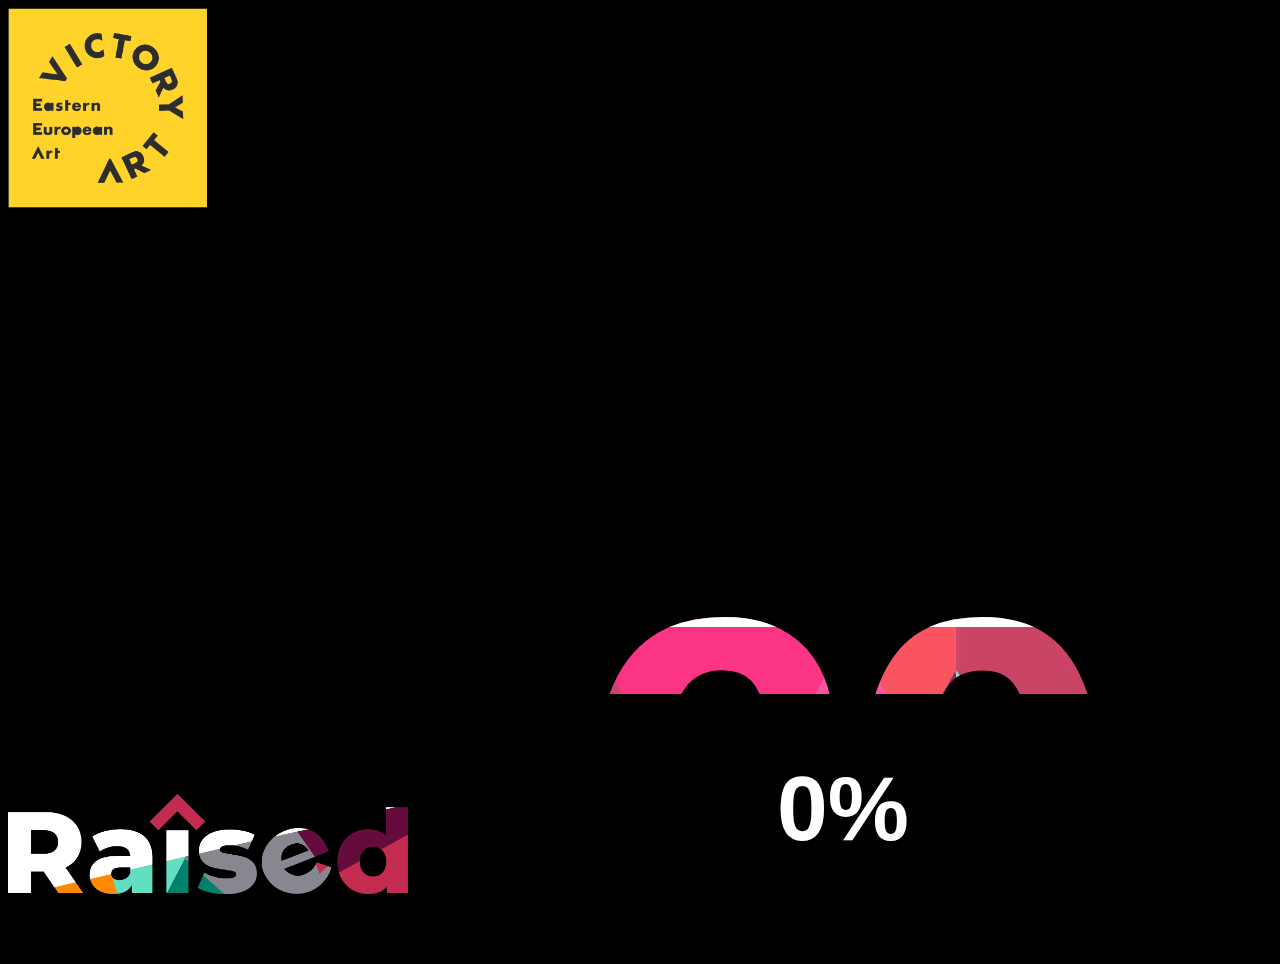
==== index.html @ 97001b91 "x" ====
<!DOCTYPE html>
<html lang="en" dir="ltr">

<head>


<meta name="viewport" content="width=device-width,initial-scale=1,
maximum-scale=1,user-scalable=no">
<meta http-equiv="X-UA-Compatible" content="IE=edge,chrome=1">
<meta name="HandheldFriendly" content="true">
  <meta charset="utf-8">
  <title>Raised by You</title>
  <link rel="stylesheet" type="text/css" href="index.css">
  <script src="https://cdnjs.cloudflare.com/ajax/libs/jquery/3.3.1/jquery.min.js"></script>

  <div class="skill">
    <div class="outer">
      <div class="inner" data-progress="100%" data-value="0">
        <p id="demo2">€0</p>
        <h2 id="demo" >€0</h2>
        <div></div>
      </div>
    </div>
  </div>

  <div class="perc">
    <h5 id="here" step="0.1">0%</h5>
  </div>

  <script>
  setInterval(function () {document.getElementById("mybutton").click();}, 1000);
  let money = null;
  let total = null;

  function buttonClickRef() {


    fetch("https://api.raisedforyou.com/api/v1/sessions/17AED0/donations", {
        method: 'GET'
      })

      .then(result => result.json())
      .then(data => {
        console.log(data[0].amount); total = 0;
          for (var c = 0; c < data.length; c++) {
          total += data[c].amount;}
      })






    var i = 0;
    var perc = 0;



      perc = Math.round((total / 100)+891);
      //with button one manual inc
      //perc += +document.getElementById("donation").value + (money/100);
      document.getElementById('here').innerHTML = percentage(perc) + "%";
      document.getElementById('demo2').style.height =
        (125 - percentage(perc)) + "%";




      i = Math.round((total / 100)+891);
      //with button one manual inc
      //i += +document.getElementById("donation").value+ (money/100);
      document.getElementById('demo').innerHTML = "€" + i;
      document.getElementById('demo2').innerHTML = "€" + i;
    }

    function percentage(per) {
      return Math.round((100 / 1000) * per);
    }

    $(document).ready(function() {
      var skillBar = $('.inner');
      var skillVal = skillBar.attr("data-progress");
      $(skillBar).animate({
        height: skillVal
      }, 2100);

    })
  </script>
</head>

<body>

  <img src="logo.png" class="logo" width="200px" height="200px" alt="logo">
  <img src="qr.png" class="qrCode" width="160px" height="160px" alt="qr">
  <img src="3.png" class="raised" width="400px" height="auto" alt="logo">

  <button class="btn" id="mybutton" onclick="buttonClickRef()">
    Refresh</button>

  <!-- Manual input area
  <input type="text" id="donation" background-color="goldenrod"
  name="quantity" min="1" max="5">
-->



</body>

</html>
---- index.css ----
body {
  position: absolute;
  width: 1670px;
  height: 97%;
  font-family: arial;
  background-color: black;
}

.outer {
  width: 100%;
  height: 386px;
  overflow: hidden;
  position: relative;
  margin-top: 300px;
  text-align: center;
}

.inner {
  bottom: 0;
  height: 0%;
  width: 100%;


  position: absolute;
}

.inner h2 {
  font-size: 500px;
  margin-top: -95px;
  background:  url(color3.jpg);
  animation: animateMid 15s linear infinite;
  -webkit-background-clip: text;
  color: rgba(255, 255, 255, .1);


}
@keyframes animateMid {
  0% {
    background-position: left 800px top 0px;
  }
}


p{
  color: transparent;
  font-size: 500px;
  top: -95px;
  left: 0;
  z-index: 1;
  width: 100%;
  height: 130%;
  margin: 0;
  position: absolute;
  font-weight: bold;
  background: white;
-webkit-background-clip: text;

}

.perc {
  width: 100%;
  height: auto;
  margin-top: -90px;
  font-weight:lighter;
font-family:arial;
  font-size: 110px;
  text-align: center;
  color: white;
}

.logo {
  position: absolute;

  left: 0;
  top: 0;
}

.qrCode {
  position: absolute;
  right: -7%;
  top: 84%;
}
.raised{
  left: 0;
  top: 90%;
  position: absolute;



}

.btn {
  background-color: goldenrod;
  border: none;
  color: white;
  padding: 16px 72px;
  text-align: center;
  font-size: 16px;
  margin-top: -6%;
  margin-left: 43.5%;
  transition: 0.3s;
  display: inline-block;
  text-decoration: none;
  cursor: pointer;
  position: absolute;
  visibility: hidden;
}

.btn:hover {
  color: black;
  background-color: gold;
}

input[type=text] {
  width: 4%;
  padding: 18px;
  box-sizing: border-box;
  border: none;
  background-color: goldenrod;
  transition: 0.3s;
  color: white;
  font-weight: bolder;
  position: absolute;
  margin-top: -2%;
  margin-left: 56%;
}
input[type=text]:hover {
  color: black;
  background-color: gold;
}
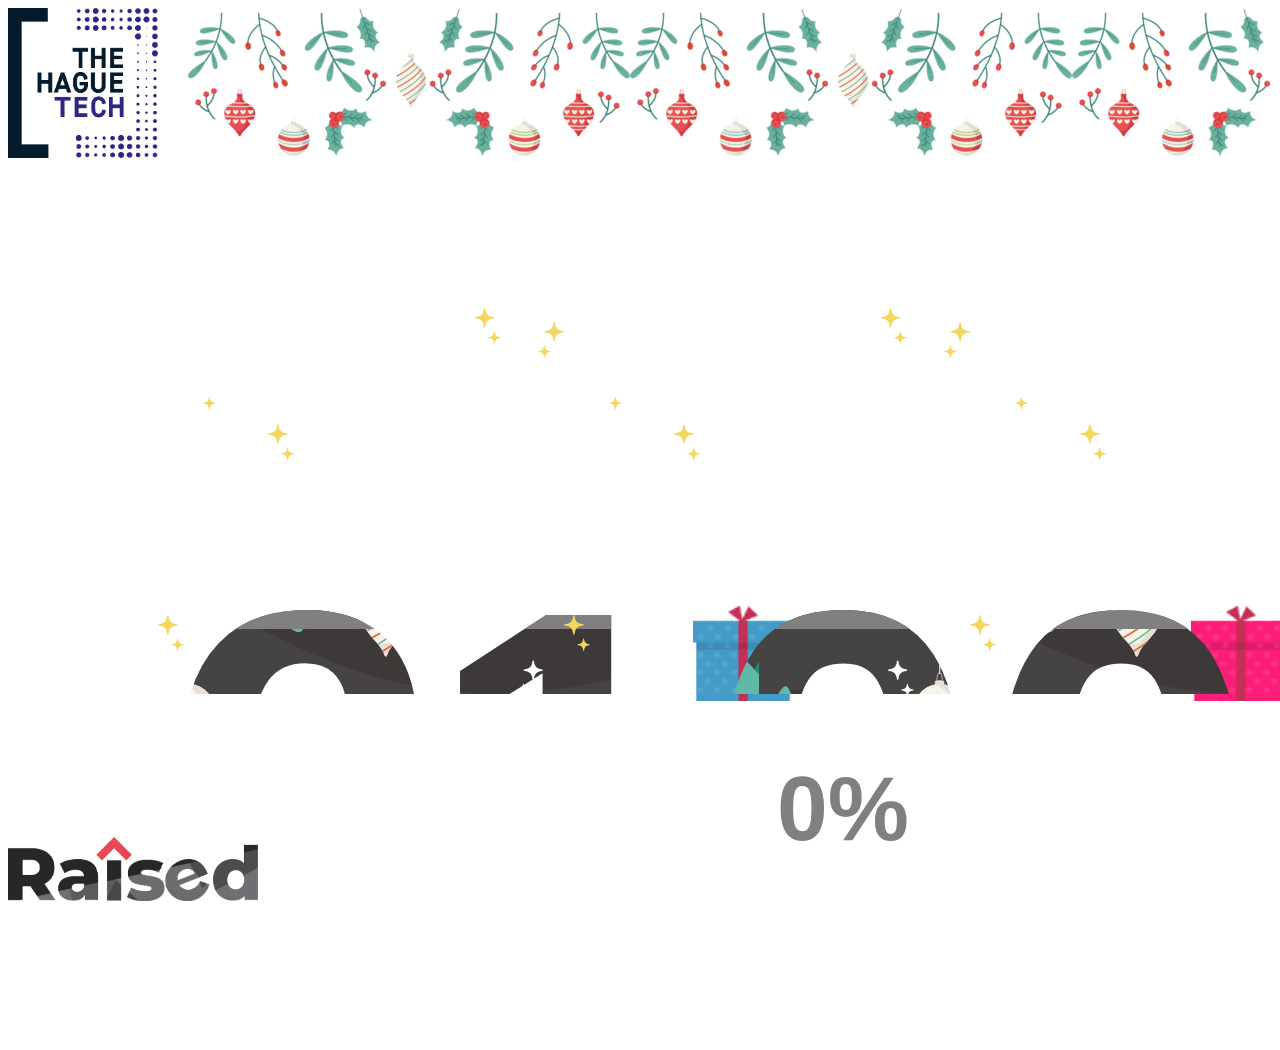
==== commit aa92eb47: "updated tht session" ====
--- a/index.html
+++ b/index.html
@@ -11,29 +11,62 @@
   <meta charset="utf-8">
   <title>Raised by You</title>
   <link rel="stylesheet" type="text/css" href="index.css">
+  <link rel="stylesheet" type="text/css" href="loading-bar.css"/>
+<script type="text/javascript" src="loading-bar.js"></script>
   <script src="https://cdnjs.cloudflare.com/ajax/libs/jquery/3.3.1/jquery.min.js"></script>
+
+
+
+<!--   for tree
+<div class="col-sm-4">
+    <div class="ldBar auto no-percent label-center m-auto" id="data-container"
+    data-value="0"
+    style="height: 300px; width: 300px;"
+     data-type="fill" data-img="tree1.svg" data-fill="data:ldbar/res,bubble(#f00,#d00,100,1)"
+     data-fill-background="#ddd"
+      data-fill-background-extrude="0">
+      <svg xmlns:xlink="http://www.w3.org/1999/xlink"
+      preserveAspectRatio="xMidYMid" width="100%" height="100%" viewBox="-4.5 -4.5 109 109">
+      </svg>
+      <div class="ldBar-label"></div>
+    </div>
+  </div>
+-->
+
 
   <div class="skill">
     <div class="outer">
       <div class="inner" data-progress="100%" data-value="0">
-        <p id="demo2">€0</p>
-        <h2 id="demo" >€0</h2>
+        <p id="demo2">€1000</p>
+        <h2 id="demo" >€1000</h2>
         <div></div>
       </div>
     </div>
   </div>
 
   <div class="perc">
-    <h5 id="here" step="0.1">0%</h5>
+    <h5 id="here" >0%</h5>
   </div>
 
+
   <script>
+
+//for tree
+  //var dataContainer = document.getElementById('data-container');
+  //var dataValue = parseInt(dataContainer.getAttribute('data-value'));
+ //dataContainer.setAttribute('data-value',  "50");
+
+
+
+
   setInterval(function () {document.getElementById("mybutton").click();}, 1000);
   let money = null;
   let total = null;
 
+
+
+
   function buttonClickRef() {
-
 
     fetch("https://api.raisedforyou.com/api/v1/sessions/17AED0/donations", {
         method: 'GET'
@@ -49,33 +82,28 @@
 
 
 
-
-
     var i = 0;
     var perc = 0;
 
 
 
-      perc = Math.round((total / 100)+891);
-      //with button one manual inc
-      //perc += +document.getElementById("donation").value + (money/100);
+      perc = Math.round((total / 100));
       document.getElementById('here').innerHTML = percentage(perc) + "%";
-      document.getElementById('demo2').style.height =
-        (125 - percentage(perc)) + "%";
-
-
-
-
-      i = Math.round((total / 100)+891);
-      //with button one manual inc
-      //i += +document.getElementById("donation").value+ (money/100);
-      document.getElementById('demo').innerHTML = "€" + i;
-      document.getElementById('demo2').innerHTML = "€" + i;
-    }
+      document.getElementById('demo2').style.height =(0);
+
+
+       document.getElementById('demo').innerHTML = "€1000" ;
+      document.getElementById('demo2').innerHTML = "€1000"  ;
+
+    }
+
+
 
     function percentage(per) {
-      return Math.round((100 / 1000) * per);
-    }
+      return Math.round((100 / 200) * per);
+    }
+
+
 
     $(document).ready(function() {
       var skillBar = $('.inner');
@@ -85,17 +113,21 @@
       }, 2100);
 
     })
+
+
   </script>
 </head>
 
-<body>
-
-  <img src="logo.png" class="logo" width="200px" height="200px" alt="logo">
+<body onload="startGame()">
+  <div class="banner"></div>
+  <div class="sparkle"></div>
+
+<img class="hat" src="hat.png" alt="hat">
+  <img src="tht-logo.png" class="logo" width="150px" height="150px" alt="logo">
   <img src="qr.png" class="qrCode" width="160px" height="160px" alt="qr">
-  <img src="3.png" class="raised" width="400px" height="auto" alt="logo">
-
-  <button class="btn" id="mybutton" onclick="buttonClickRef()">
-    Refresh</button>
+  <img src="3.png" class="raised" width="250px" height="auto" alt="logo">
+
+  <button class="btn" id="mybutton" onclick="buttonClickRef()"></button>
 
   <!-- Manual input area
   <input type="text" id="donation" background-color="goldenrod"
@@ -104,6 +136,100 @@
 
 
 
+<script>
+
+var myGamePiece, myGamePiece2, myGamePiece3;
+var x = Math.floor((Math.random() * 1500) + 1);
+var y = Math.floor((Math.random() * 1500) + 1);
+var z = Math.floor((Math.random() * 1500) + 1);
+
+
+function startGame() {
+    myGamePiece = new component(100, 100, "orange-box.png", x, 75, "image");
+    myGamePiece2 = new component(100, 100, "blue-box.png", y, 75, "image");
+    myGamePiece3 = new component(100, 100, "pink-box.png", z, 75, "image");
+
+    myGameArea.start();
+}
+
+var myGameArea = {
+    canvas : document.createElement("canvas"),
+    start : function() {
+        this.canvas.width = 1600;
+        this.canvas.height = 1042;
+        this.context = this.canvas.getContext("2d");
+        document.body.insertBefore(this.canvas, document.body.childNodes[0]);
+        this.interval = setInterval(updateGameArea, 15);
+    },
+    stop : function() {
+        clearInterval(this.interval);
+    },
+    clear : function() {
+        this.context.clearRect(0, 0, this.canvas.width, this.canvas.height);
+    }
+}
+
+function component(width, height, color, x, y, type) {
+    this.type = type;
+    if (type == "image") {
+        this.image = new Image();
+        this.image.src = color;
+    }
+    this.width = width;
+    this.height = height;
+    this.x = x;
+    this.y = y;
+    this.speedX = 0;
+    this.speedY = 0;
+    this.gravity = 0.5;
+    this.gravitySpeed = 0;
+    this.bounce = 0.3;
+
+    this.update = function() {
+        ctx = myGameArea.context;
+        if (type == "image") {
+            ctx.drawImage(this.image,
+                this.x,
+                this.y,
+                this.width, this.height);
+        } else {
+            ctx.fillStyle = color;
+            ctx.fillRect(this.x, this.y, this.width, this.height);
+        }
+
+    }
+    this.newPos = function() {
+        this.gravitySpeed += this.gravity;
+        this.x += this.speedX;
+        this.y += this.speedY + this.gravitySpeed;
+        this.hitBottom();
+
+    }
+    this.hitBottom = function() {
+        var rockbottom = myGameArea.canvas.height - this.height;
+        if (this.y > rockbottom) {
+            this.y = rockbottom;
+            this.gravitySpeed = -(this.gravitySpeed * this.bounce);
+        }
+    }
+}
+
+function updateGameArea() {
+    myGameArea.clear();
+
+    myGamePiece.newPos();
+    myGamePiece.update();
+
+    myGamePiece2.newPos();
+    myGamePiece2.update();
+
+    myGamePiece3.newPos();
+    myGamePiece3.update();
+}
+
+
+</script>
+
 </body>
 
 </html>
--- a/index.css
+++ b/index.css
@@ -4,9 +4,43 @@
   width: 1670px;
   height: 97%;
   font-family: arial;
-  background-color: black;
+
+}
+canvas {
+
+    z-index: -1;
+    position: absolute;
 }
 
+.hat{
+  width: 200px;
+  height: 110px;
+  right: 0;
+  position: absolute;
+  top: 777px;
+}
+
+.banner{
+  width: 89%;
+  height: 150px;
+  top: 0;
+  background: url(resized-150.png);
+  position: absolute;
+  margin-left: 180px;
+  background-repeat: repeat-x;
+}
+
+.sparkle{
+  width: 1500px;
+  height: 343px;
+  position: absolute;
+  background-repeat:repeat-x;
+  background: url(sparkles.png);
+  top: 300px;
+  margin-left: 150px;
+  z-index: 1;
+
+}
 .outer {
   width: 100%;
   height: 386px;
@@ -28,7 +62,7 @@
 .inner h2 {
   font-size: 500px;
   margin-top: -95px;
-  background:  url(color3.jpg);
+  background:  url(color4.jpeg);
   animation: animateMid 15s linear infinite;
   -webkit-background-clip: text;
   color: rgba(255, 255, 255, .1);
@@ -53,7 +87,7 @@
   margin: 0;
   position: absolute;
   font-weight: bold;
-  background: white;
+  background: gray;
 -webkit-background-clip: text;
 
 }
@@ -66,7 +100,7 @@
 font-family:arial;
   font-size: 110px;
   text-align: center;
-  color: white;
+  color: gray;
 }
 
 .logo {
@@ -78,12 +112,12 @@
 
 .qrCode {
   position: absolute;
-  right: -7%;
-  top: 84%;
+  right: 0%;
+  top: 86%;
 }
 .raised{
   left: 0;
-  top: 90%;
+  top: 95%;
   position: absolute;
 
 
--- a/loading-bar.css
+++ b/loading-bar.css
@@ -0,0 +1,18 @@
+.ldBar {
+  position: relative;
+}
+.ldBar.label-center > .ldBar-label {
+  position: absolute;
+  top: 50%;
+  left: 50%;
+  -webkit-transform: translate(-50%, -50%);
+  transform: translate(-50%, -50%);
+  text-shadow: 0 0 3px #fff;
+}
+.ldBar-label:after {
+  content: "%";
+  display: inline;
+}
+.ldBar.no-percent .ldBar-label:after {
+  content: "";
+}
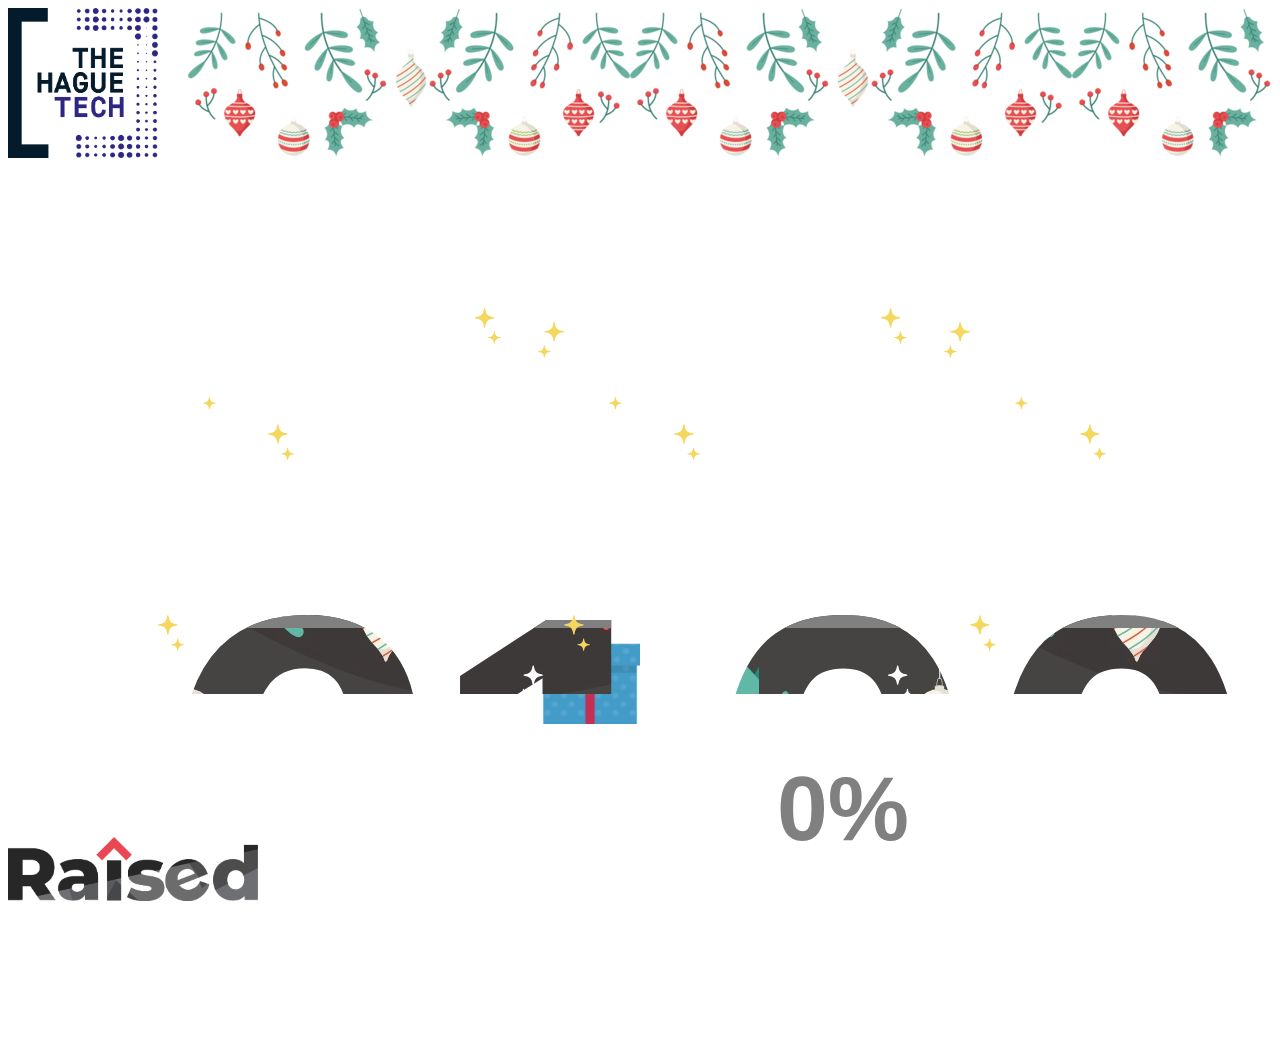
==== commit ce0a7cc4: "x" ====
--- a/index.html
+++ b/index.html
@@ -68,7 +68,7 @@
 
   function buttonClickRef() {
 
-    fetch("https://api.raisedforyou.com/api/v1/sessions/17AED0/donations", {
+    fetch("https://api.raisedforyou.com/api/v1/sessions/B5F0D1/donations", {
         method: 'GET'
       })
 
@@ -100,7 +100,7 @@
 
 
     function percentage(per) {
-      return Math.round((100 / 200) * per);
+      return Math.round((100 / 1000) * per);
     }
 
 
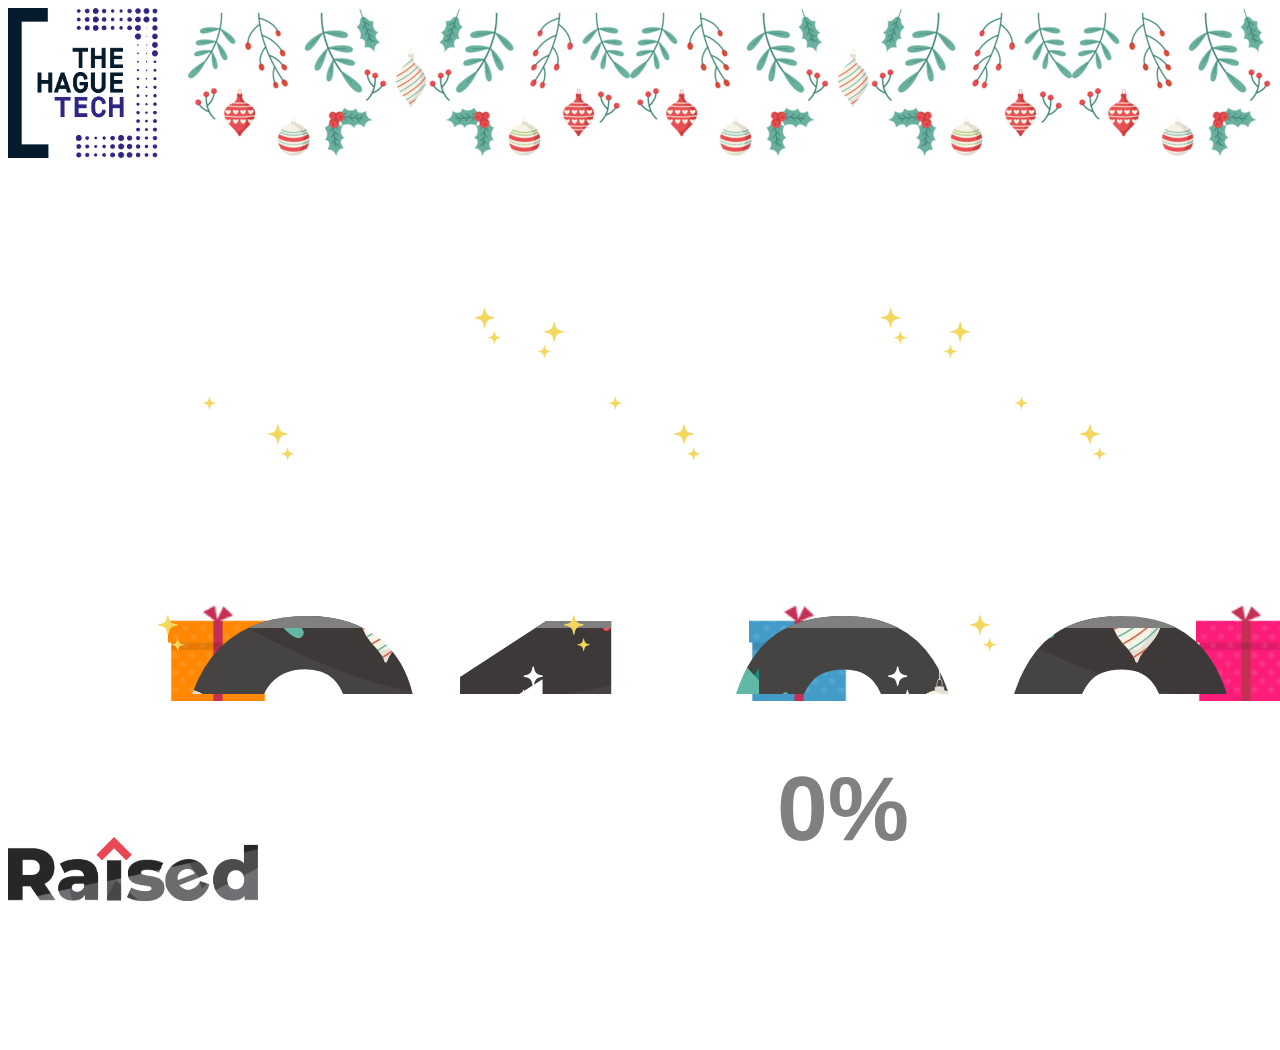
==== commit eb241337: "x" ====
--- a/index.html
+++ b/index.html
@@ -1,6 +1,6 @@
 <!DOCTYPE html>
 <html lang="en" dir="ltr">
-
+<!--OZKAN-->
 <head>
 
 
